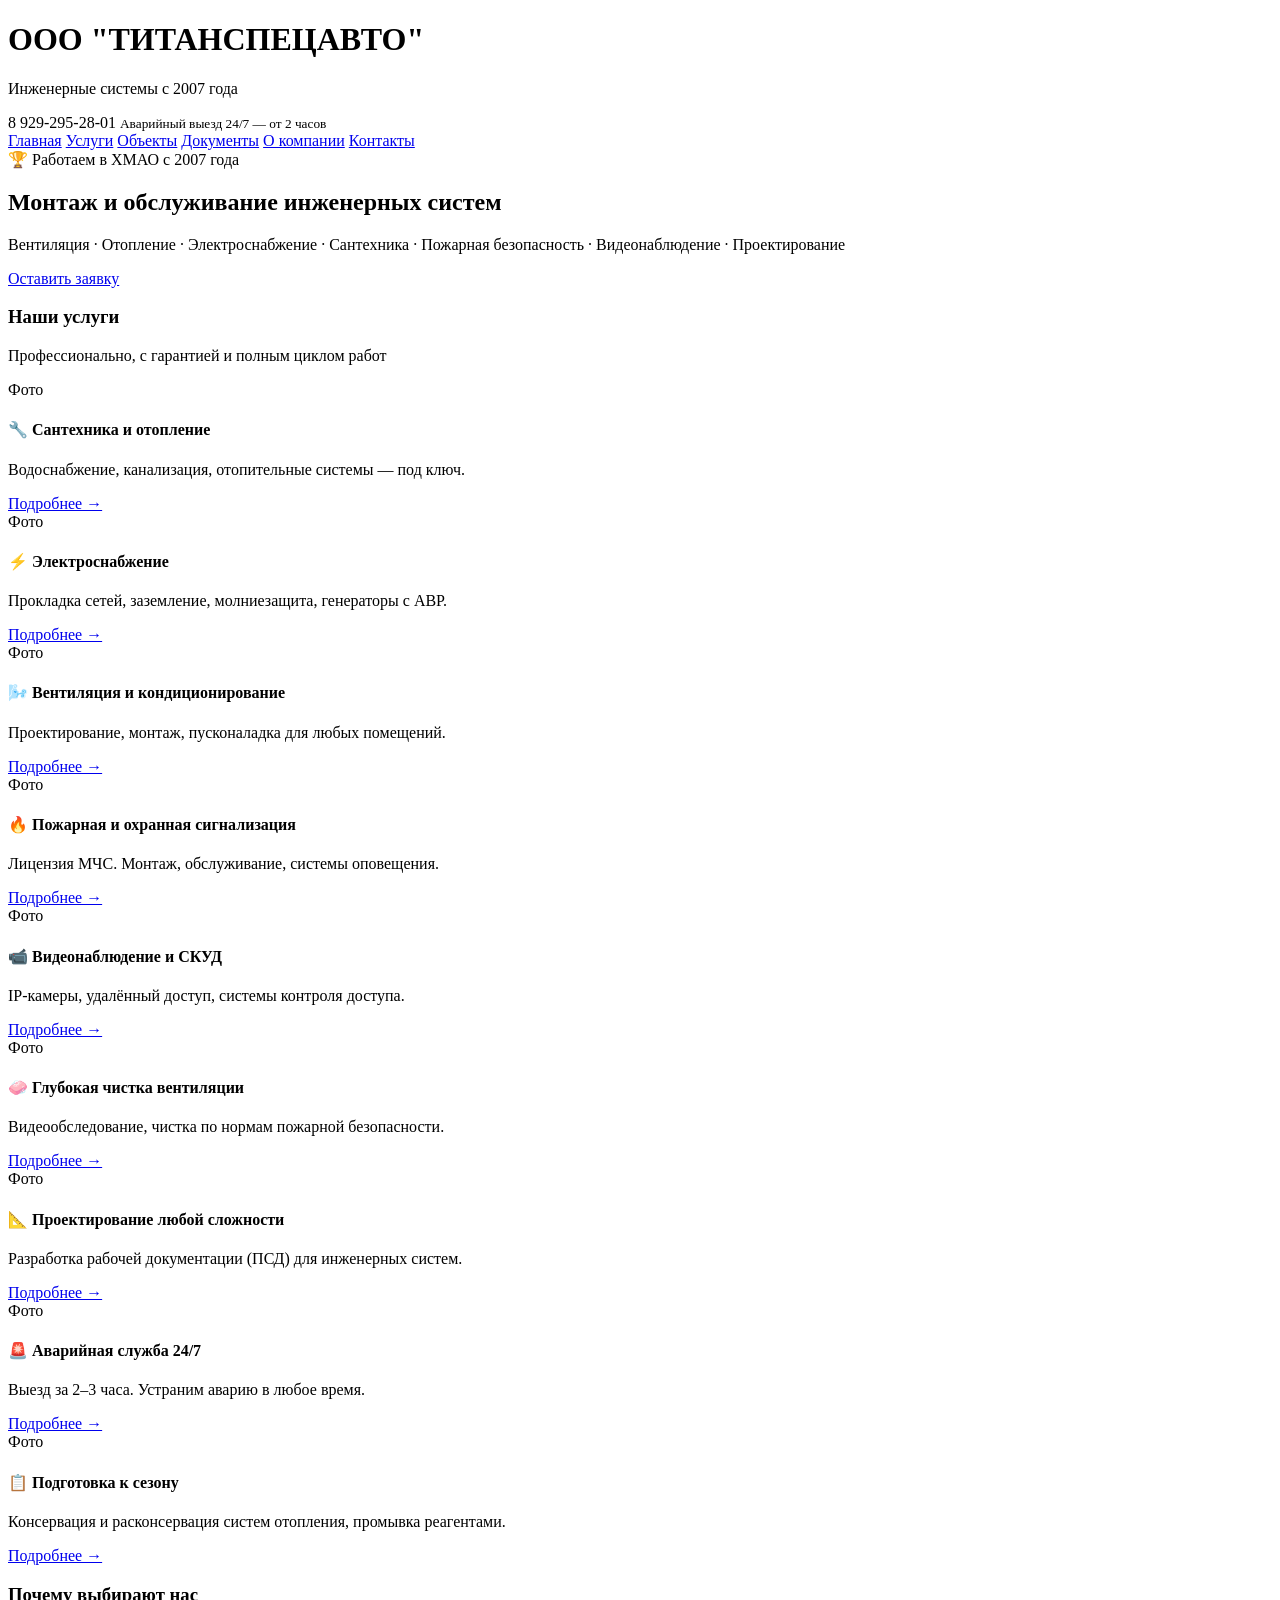
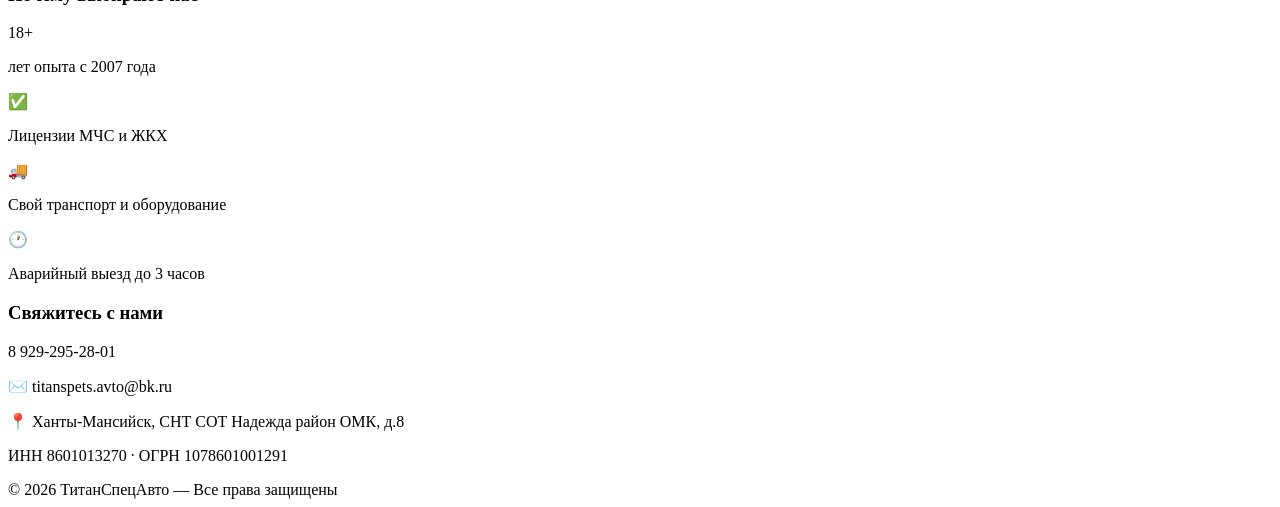
==== index.html @ 99a7e8d3 "Rename titanspecavto/index.html to index.html" ====
<!DOCTYPE html>
<html lang="ru">
<head>
    <meta charset="UTF-8">
    <meta name="viewport" content="width=device-width, initial-scale=1.0">
    <title>ТитанСпецАвто — Инженерные системы</title>
    <link rel="stylesheet" href="css/style.css">
</head>
<body>

    <!-- ШАПКА -->
    <header>
        <div class="container header-inner">
            <div class="logo">
                <h1>ООО "ТИТАНСПЕЦАВТО"</h1>
                <p>Инженерные системы с 2007 года</p>
            </div>
            <div class="header-phone">
                8 929-295-28-01
                <small>Аварийный выезд 24/7 — от 2 часов</small>
            </div>
        </div>
    </header>

    <!-- МЕНЮ -->
    <nav>
        <div class="container">
            <a href="index.html">Главная</a>
            <a href="services.html">Услуги</a>
            <a href="objects.html">Объекты</a>
            <a href="documents.html">Документы</a>
            <a href="about.html">О компании</a>
            <a href="contacts.html">Контакты</a>
        </div>
    </nav>

    <!-- ГЕРОЙ -->
    <section class="hero">
        <div class="container">
            <div class="badge">🏆 Работаем в ХМАО с 2007 года</div>
            <h2>Монтаж и обслуживание <span>инженерных систем</span></h2>
            <p>Вентиляция · Отопление · Электроснабжение · Сантехника · Пожарная безопасность · Видеонаблюдение · Проектирование</p>
            <a href="#" class="btn">Оставить заявку</a>
        </div>
    </section>

    <!-- УСЛУГИ -->
    <section class="services">
        <div class="container">
            <div class="services-header">
                <h3>Наши услуги</h3>
                <p class="subtitle">Профессионально, с гарантией и полным циклом работ</p>
            </div>
            <div class="service-grid">

                <div class="service-card">
                    <div class="service-img-placeholder">Фото</div>
                    <div class="service-body">
                        <h4>🔧 Сантехника и отопление</h4>
                        <p>Водоснабжение, канализация, отопительные системы — под ключ.</p>
                        <a href="#" class="service-link">Подробнее →</a>
                    </div>
                </div>

                <div class="service-card">
                    <div class="service-img-placeholder">Фото</div>
                    <div class="service-body">
                        <h4>⚡ Электроснабжение</h4>
                        <p>Прокладка сетей, заземление, молниезащита, генераторы с АВР.</p>
                        <a href="#" class="service-link">Подробнее →</a>
                    </div>
                </div>

                <div class="service-card">
                    <div class="service-img-placeholder">Фото</div>
                    <div class="service-body">
                        <h4>🌬️ Вентиляция и кондиционирование</h4>
                        <p>Проектирование, монтаж, пусконаладка для любых помещений.</p>
                        <a href="#" class="service-link">Подробнее →</a>
                    </div>
                </div>

                <div class="service-card">
                    <div class="service-img-placeholder">Фото</div>
                    <div class="service-body">
                        <h4>🔥 Пожарная и охранная сигнализация</h4>
                        <p>Лицензия МЧС. Монтаж, обслуживание, системы оповещения.</p>
                        <a href="#" class="service-link">Подробнее →</a>
                    </div>
                </div>

                <div class="service-card">
                    <div class="service-img-placeholder">Фото</div>
                    <div class="service-body">
                        <h4>📹 Видеонаблюдение и СКУД</h4>
                        <p>IP-камеры, удалённый доступ, системы контроля доступа.</p>
                        <a href="#" class="service-link">Подробнее →</a>
                    </div>
                </div>

                <div class="service-card">
                    <div class="service-img-placeholder">Фото</div>
                    <div class="service-body">
                        <h4>🧼 Глубокая чистка вентиляции</h4>
                        <p>Видеообследование, чистка по нормам пожарной безопасности.</p>
                        <a href="#" class="service-link">Подробнее →</a>
                    </div>
                </div>

                <div class="service-card">
                    <div class="service-img-placeholder">Фото</div>
                    <div class="service-body">
                        <h4>📐 Проектирование любой сложности</h4>
                        <p>Разработка рабочей документации (ПСД) для инженерных систем.</p>
                        <a href="#" class="service-link">Подробнее →</a>
                    </div>
                </div>

                <div class="service-card">
                    <div class="service-img-placeholder">Фото</div>
                    <div class="service-body">
                        <h4>🚨 Аварийная служба 24/7</h4>
                        <p>Выезд за 2–3 часа. Устраним аварию в любое время.</p>
                        <a href="#" class="service-link">Подробнее →</a>
                    </div>
                </div>

                <div class="service-card">
                    <div class="service-img-placeholder">Фото</div>
                    <div class="service-body">
                        <h4>📋 Подготовка к сезону</h4>
                        <p>Консервация и расконсервация систем отопления, промывка реагентами.</p>
                        <a href="#" class="service-link">Подробнее →</a>
                    </div>
                </div>

            </div>
        </div>
    </section>

    <!-- ПРЕИМУЩЕСТВА -->
    <section class="advantages">
        <div class="container">
            <h3>Почему выбирают нас</h3>
            <div class="adv-grid">
                <div class="adv-item">
                    <div class="num">18+</div>
                    <p>лет опыта с 2007 года</p>
                </div>
                <div class="adv-item">
                    <div class="num">✅</div>
                    <p>Лицензии МЧС и ЖКХ</p>
                </div>
                <div class="adv-item">
                    <div class="num">🚚</div>
                    <p>Свой транспорт и оборудование</p>
                </div>
                <div class="adv-item">
                    <div class="num">🕐</div>
                    <p>Аварийный выезд до 3 часов</p>
                </div>
            </div>
        </div>
    </section>

    <!-- КОНТАКТЫ -->
    <section class="contacts">
        <div class="container">
            <h3>Свяжитесь с нами</h3>
            <div class="phone">8 929-295-28-01</div>
            <p>✉️ titanspets.avto@bk.ru</p>
            <p>📍 Ханты-Мансийск, СНТ СОТ Надежда район ОМК, д.8</p>
            <p class="req">ИНН 8601013270 · ОГРН 1078601001291</p>
        </div>
    </section>

    <!-- ПОДВАЛ -->
    <footer>
        <div class="container">
            © 2026 <span>ТитанСпецАвто</span> — Все права защищены
        </div>
    </footer>

</body>
</html>
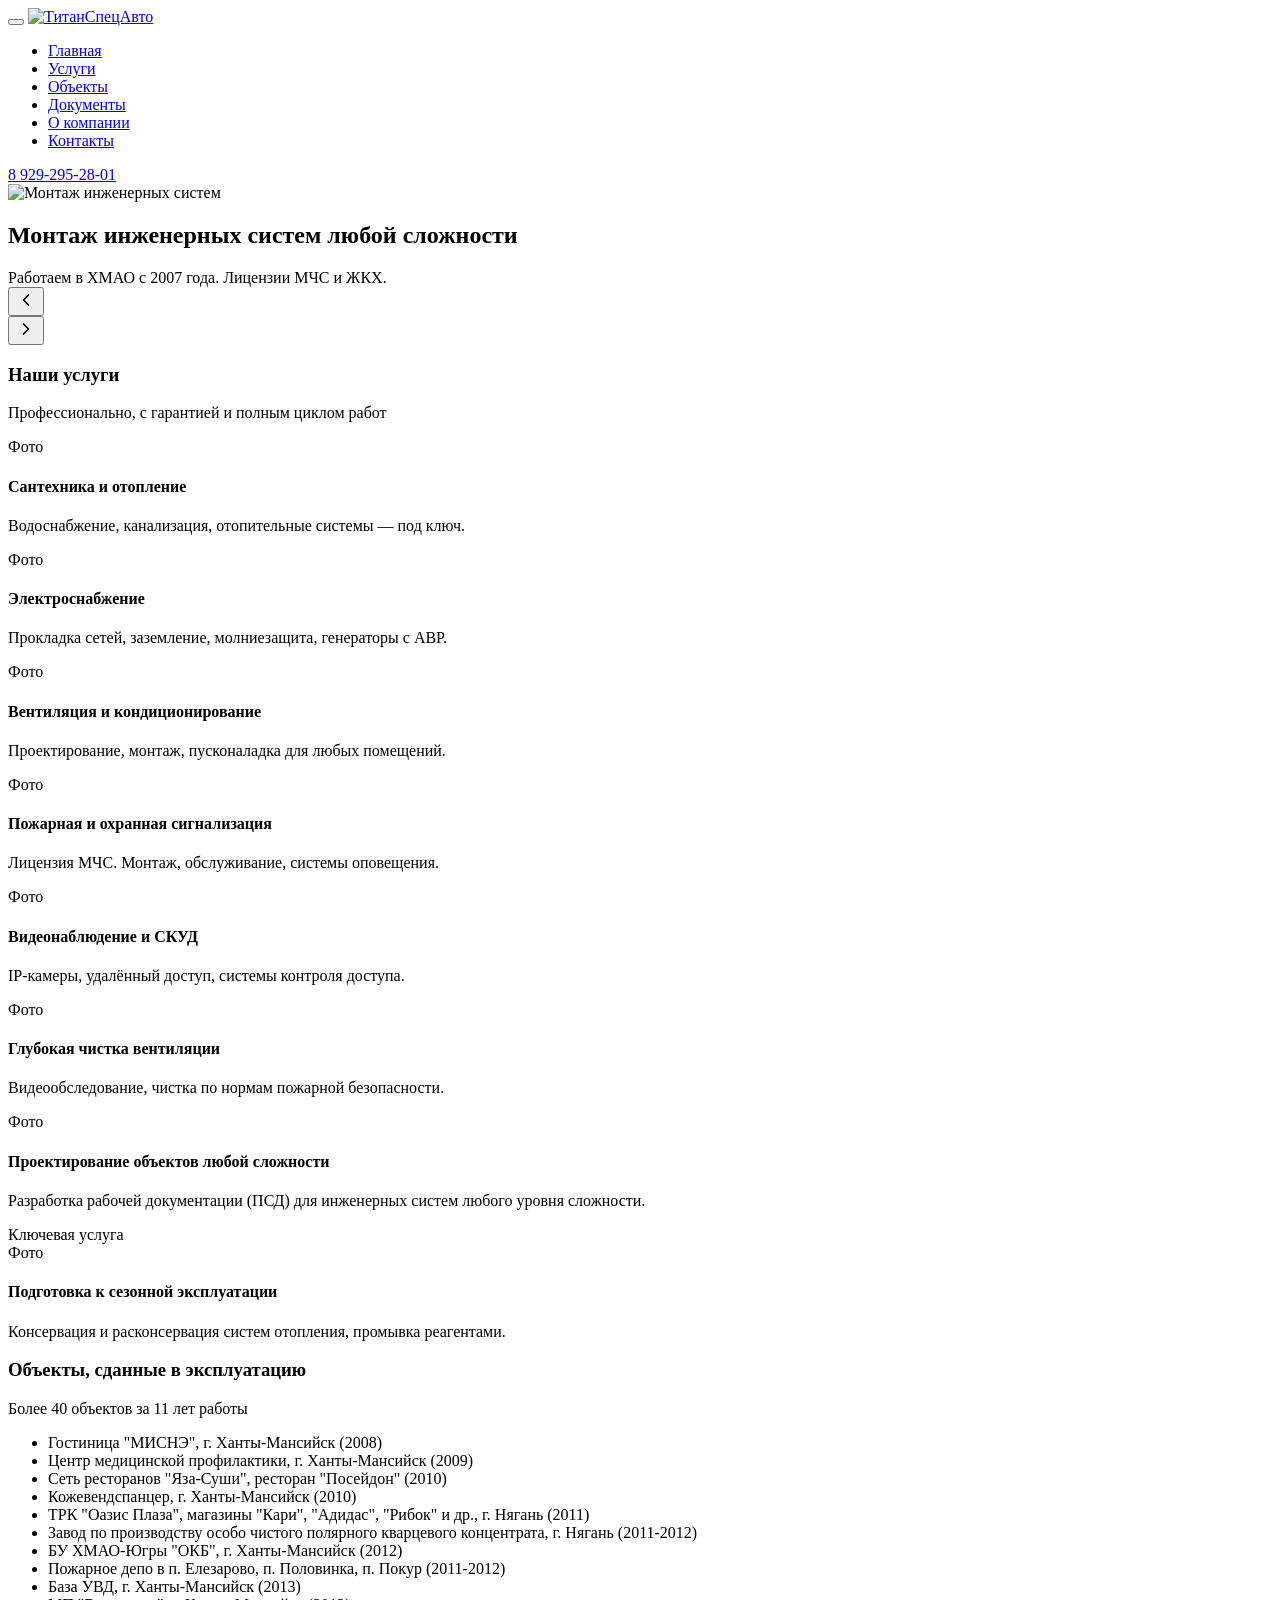
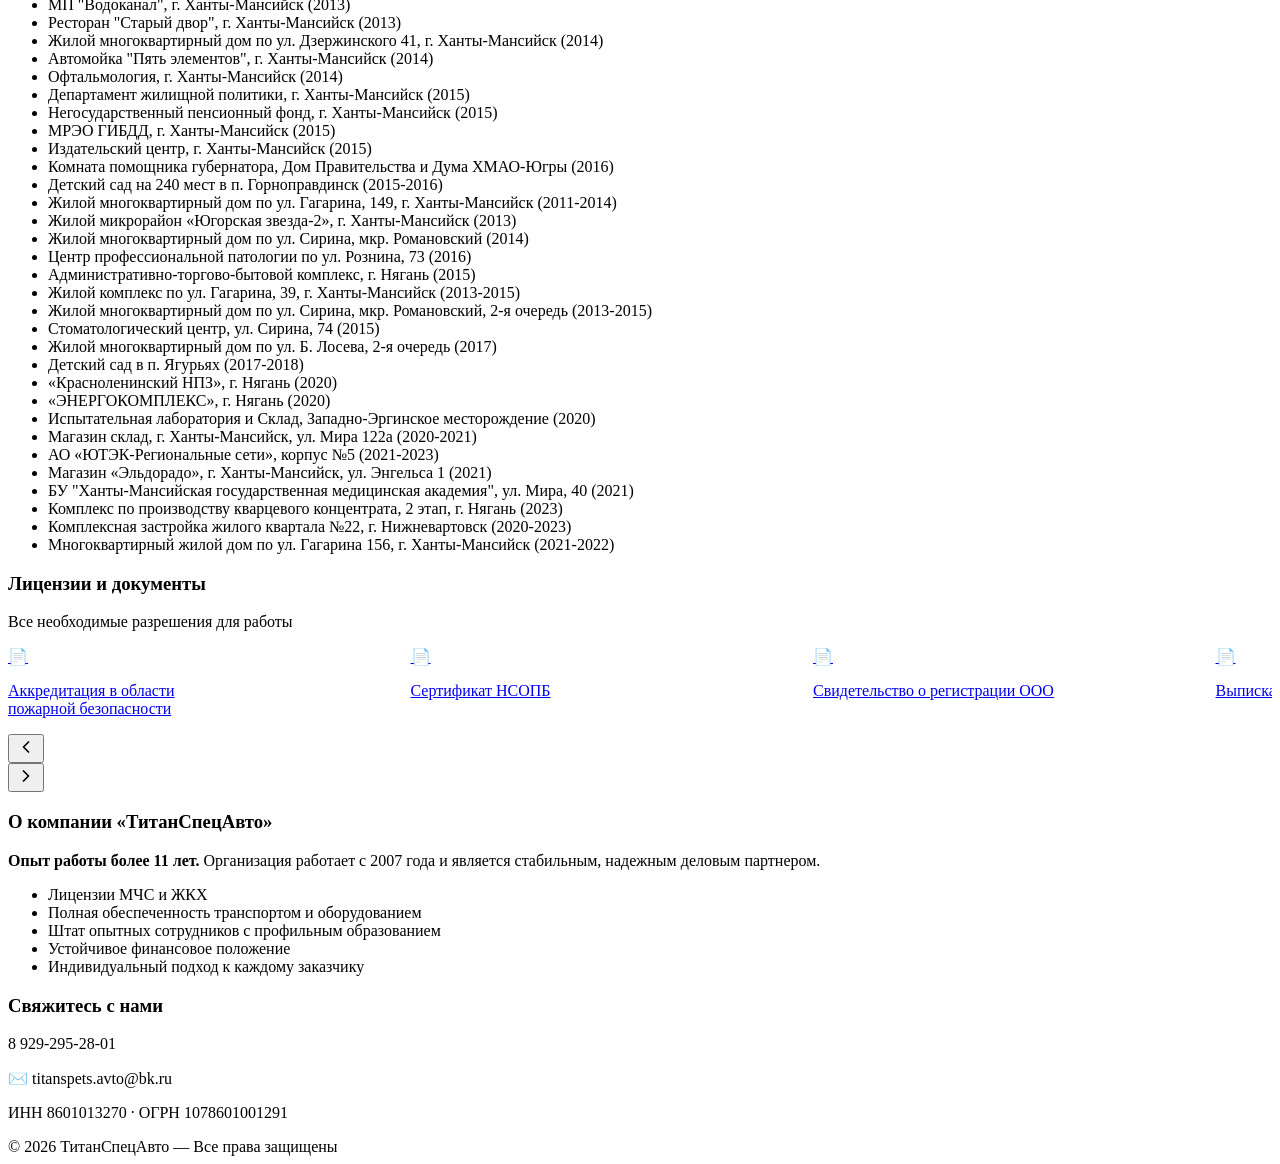
==== commit 3951e1bd: "1" ====
--- a/index.html
+++ b/index.html
@@ -5,181 +5,504 @@
     <meta name="viewport" content="width=device-width, initial-scale=1.0">
     <title>ТитанСпецАвто — Инженерные системы</title>
     <link rel="stylesheet" href="css/style.css">
+    <link href="https://fonts.googleapis.com/css2?family=Inter:wght@300;400;500;600;700;800&display=swap" rel="stylesheet">
+    
+    <!-- ===== SWIPER CSS ===== -->
+    <link rel="stylesheet" href="https://cdn.jsdelivr.net/npm/swiper@11/swiper-bundle.min.css" />
 </head>
 <body>
 
-    <!-- ШАПКА -->
-    <header>
-        <div class="container header-inner">
-            <div class="logo">
-                <h1>ООО "ТИТАНСПЕЦАВТО"</h1>
-                <p>Инженерные системы с 2007 года</p>
-            </div>
-            <div class="header-phone">
-                8 929-295-28-01
-                <small>Аварийный выезд 24/7 — от 2 часов</small>
-            </div>
-        </div>
-    </header>
-
-    <!-- МЕНЮ -->
-    <nav>
-        <div class="container">
-            <a href="index.html">Главная</a>
-            <a href="services.html">Услуги</a>
-            <a href="objects.html">Объекты</a>
-            <a href="documents.html">Документы</a>
-            <a href="about.html">О компании</a>
-            <a href="contacts.html">Контакты</a>
-        </div>
-    </nav>
-
-    <!-- ГЕРОЙ -->
-    <section class="hero">
-        <div class="container">
-            <div class="badge">🏆 Работаем в ХМАО с 2007 года</div>
-            <h2>Монтаж и обслуживание <span>инженерных систем</span></h2>
-            <p>Вентиляция · Отопление · Электроснабжение · Сантехника · Пожарная безопасность · Видеонаблюдение · Проектирование</p>
-            <a href="#" class="btn">Оставить заявку</a>
-        </div>
-    </section>
+<header class="header">
+    <div class="header-container">
+        <div class="header-c">
+            <div class="header-l">
+                <button class="header__menu-toggler js--menu-toggler">
+                    <span></span><span></span><span></span>
+                </button>
+                <a href="#hero" class="header__logo">
+                    <img src="images/logo.svg" alt="ТитанСпецАвто" class="header__logo-img">
+                </a>
+            </div>
+
+            <div class="header-m" id="header-menu">
+                <nav class="header__nav">
+                    <ul class="header__nav-list">
+                        <li class="header__nav-item">
+                            <a href="#hero" class="header__nav-btn">Главная</a>
+                        </li>
+                        <li class="header__nav-item">
+                            <a href="#services" class="header__nav-btn">Услуги</a>
+                        </li>
+                        <li class="header__nav-item">
+                            <a href="#objects" class="header__nav-btn">Объекты</a>
+                        </li>
+                        <li class="header__nav-item">
+                            <a href="#docs" class="header__nav-btn">Документы</a>
+                        </li>
+                        <li class="header__nav-item">
+                            <a href="#about" class="header__nav-btn">О компании</a>
+                        </li>
+                        <li class="header__nav-item">
+                            <a href="#contacts" class="header__nav-btn">Контакты</a>
+                        </li>
+                    </ul>
+                </nav>
+            </div>
+
+            <div class="header-r">
+                <a href="tel:89292952801" class="header__phone">8 929-295-28-01</a>
+            </div>
+        </div>
+    </div>
+</header>
+
+<main>
+
+<!-- HERO СЛАЙДЕР С ЗАГЛУШКОЙ -->
+<section class="s-hero">
+    <div class="s-hero-slider-c swiper-c">
+        <div class="s-hero-slider swiper">
+            <div class="swiper-wrapper">
+
+                <!-- СЛАЙД 1 -->
+                <div class="s-hero-slider__item swiper-slide">
+                    <img class="s-hero-slider__item-bg" src="images/placeholder.jpg" alt="Монтаж инженерных систем">
+                    <div class="container">
+                        <div class="s-hero-slider__item-content">
+                            <div class="s-hero-slider__item-content-in">
+                                <div class="s-hero-slider__item-title">
+                                    <h1>Монтаж инженерных систем любой сложности</h1>
+                                </div>
+                                <div class="s-hero-slider__item-desc">
+                                    Работаем в ХМАО с 2007 года. Лицензии МЧС и ЖКХ.
+                                </div>
+                            </div>
+                        </div>
+                    </div>
+                </div>
+
+                <!-- СЛАЙД 2 -->
+                <div class="s-hero-slider__item swiper-slide">
+                    <img class="s-hero-slider__item-bg" src="images/placeholder.jpg" alt="Проектирование и монтаж">
+                    <div class="container">
+                        <div class="s-hero-slider__item-content">
+                            <div class="s-hero-slider__item-content-in">
+                                <div class="s-hero-slider__item-title">
+                                    <h1>Проектирование объектов любой сложности</h1>
+                                </div>
+                                <div class="s-hero-slider__item-desc">
+                                    Разработаем ПСД для инженерных систем любого уровня сложности.
+                                </div>
+                            </div>
+                        </div>
+                    </div>
+                </div>
+
+                <!-- СЛАЙД 3 -->
+                <div class="s-hero-slider__item swiper-slide">
+                    <img class="s-hero-slider__item-bg" src="images/placeholder.jpg" alt="Аварийный выезд 24/7">
+                    <div class="container">
+                        <div class="s-hero-slider__item-content">
+                            <div class="s-hero-slider__item-content-in">
+                                <div class="s-hero-slider__item-title">
+                                    <h1>Аварийный выезд от 2 часов</h1>
+                                </div>
+                                <div class="s-hero-slider__item-desc">
+                                    Устраним аварию в любое время суток.
+                                </div>
+                            </div>
+                        </div>
+                    </div>
+                </div>
+
+            </div>
+        </div>
+
+        <!-- КНОПКИ И ПАГИНАЦИЯ -->
+        <div class="s-hero-slider__controls-c swiper-controls-c">
+            <div class="container">
+                <div class="swiper-controls">
+                    <button class="swiper-custom-button swiper-custom-button-prev">
+                        <svg width="20" height="20" viewBox="0 0 24 24" fill="none" stroke="currentColor" stroke-width="2" stroke-linecap="round" stroke-linejoin="round">
+                            <polyline points="15 18 9 12 15 6"></polyline>
+                        </svg>
+                    </button>
+                    <div class="swiper-custom-pagination"></div>
+                    <button class="swiper-custom-button swiper-custom-button-next">
+                        <svg width="20" height="20" viewBox="0 0 24 24" fill="none" stroke="currentColor" stroke-width="2" stroke-linecap="round" stroke-linejoin="round">
+                            <polyline points="9 18 15 12 9 6"></polyline>
+                        </svg>
+                    </button>
+                </div>
+            </div>
+        </div>
+    </div>
+</section>
 
     <!-- УСЛУГИ -->
-    <section class="services">
+    <section class="services" id="services">
         <div class="container">
             <div class="services-header">
                 <h3>Наши услуги</h3>
                 <p class="subtitle">Профессионально, с гарантией и полным циклом работ</p>
             </div>
             <div class="service-grid">
-
-                <div class="service-card">
-                    <div class="service-img-placeholder">Фото</div>
-                    <div class="service-body">
-                        <h4>🔧 Сантехника и отопление</h4>
+                <div class="service-card">
+                    <div class="service-img-placeholder">Фото</div>
+                    <div class="service-body">
+                        <h4>Сантехника и отопление</h4>
                         <p>Водоснабжение, канализация, отопительные системы — под ключ.</p>
-                        <a href="#" class="service-link">Подробнее →</a>
-                    </div>
-                </div>
-
-                <div class="service-card">
-                    <div class="service-img-placeholder">Фото</div>
-                    <div class="service-body">
-                        <h4>⚡ Электроснабжение</h4>
+                    </div>
+                </div>
+                <div class="service-card">
+                    <div class="service-img-placeholder">Фото</div>
+                    <div class="service-body">
+                        <h4>Электроснабжение</h4>
                         <p>Прокладка сетей, заземление, молниезащита, генераторы с АВР.</p>
-                        <a href="#" class="service-link">Подробнее →</a>
-                    </div>
-                </div>
-
-                <div class="service-card">
-                    <div class="service-img-placeholder">Фото</div>
-                    <div class="service-body">
-                        <h4>🌬️ Вентиляция и кондиционирование</h4>
+                    </div>
+                </div>
+                <div class="service-card">
+                    <div class="service-img-placeholder">Фото</div>
+                    <div class="service-body">
+                        <h4>Вентиляция и кондиционирование</h4>
                         <p>Проектирование, монтаж, пусконаладка для любых помещений.</p>
-                        <a href="#" class="service-link">Подробнее →</a>
-                    </div>
-                </div>
-
-                <div class="service-card">
-                    <div class="service-img-placeholder">Фото</div>
-                    <div class="service-body">
-                        <h4>🔥 Пожарная и охранная сигнализация</h4>
+                    </div>
+                </div>
+                <div class="service-card">
+                    <div class="service-img-placeholder">Фото</div>
+                    <div class="service-body">
+                        <h4>Пожарная и охранная сигнализация</h4>
                         <p>Лицензия МЧС. Монтаж, обслуживание, системы оповещения.</p>
-                        <a href="#" class="service-link">Подробнее →</a>
-                    </div>
-                </div>
-
-                <div class="service-card">
-                    <div class="service-img-placeholder">Фото</div>
-                    <div class="service-body">
-                        <h4>📹 Видеонаблюдение и СКУД</h4>
+                    </div>
+                </div>
+                <div class="service-card">
+                    <div class="service-img-placeholder">Фото</div>
+                    <div class="service-body">
+                        <h4>Видеонаблюдение и СКУД</h4>
                         <p>IP-камеры, удалённый доступ, системы контроля доступа.</p>
-                        <a href="#" class="service-link">Подробнее →</a>
-                    </div>
-                </div>
-
-                <div class="service-card">
-                    <div class="service-img-placeholder">Фото</div>
-                    <div class="service-body">
-                        <h4>🧼 Глубокая чистка вентиляции</h4>
+                    </div>
+                </div>
+                <div class="service-card">
+                    <div class="service-img-placeholder">Фото</div>
+                    <div class="service-body">
+                        <h4>Глубокая чистка вентиляции</h4>
                         <p>Видеообследование, чистка по нормам пожарной безопасности.</p>
-                        <a href="#" class="service-link">Подробнее →</a>
-                    </div>
-                </div>
-
-                <div class="service-card">
-                    <div class="service-img-placeholder">Фото</div>
-                    <div class="service-body">
-                        <h4>📐 Проектирование любой сложности</h4>
-                        <p>Разработка рабочей документации (ПСД) для инженерных систем.</p>
-                        <a href="#" class="service-link">Подробнее →</a>
-                    </div>
-                </div>
-
-                <div class="service-card">
-                    <div class="service-img-placeholder">Фото</div>
-                    <div class="service-body">
-                        <h4>🚨 Аварийная служба 24/7</h4>
-                        <p>Выезд за 2–3 часа. Устраним аварию в любое время.</p>
-                        <a href="#" class="service-link">Подробнее →</a>
-                    </div>
-                </div>
-
-                <div class="service-card">
-                    <div class="service-img-placeholder">Фото</div>
-                    <div class="service-body">
-                        <h4>📋 Подготовка к сезону</h4>
+                    </div>
+                </div>
+                <div class="service-card service-card-highlight">
+                    <div class="service-img-placeholder">Фото</div>
+                    <div class="service-body">
+                        <h4>Проектирование объектов любой сложности</h4>
+                        <p>Разработка рабочей документации (ПСД) для инженерных систем любого уровня сложности.</p>
+                        <span class="service-tag">Ключевая услуга</span>
+                    </div>
+                </div>
+                <div class="service-card">
+                    <div class="service-img-placeholder">Фото</div>
+                    <div class="service-body">
+                        <h4>Подготовка к сезонной эксплуатации</h4>
                         <p>Консервация и расконсервация систем отопления, промывка реагентами.</p>
-                        <a href="#" class="service-link">Подробнее →</a>
-                    </div>
-                </div>
-
+                    </div>
+                </div>
             </div>
         </div>
     </section>
 
-    <!-- ПРЕИМУЩЕСТВА -->
-    <section class="advantages">
+    <!-- ОБЪЕКТЫ -->
+    <section class="objects" id="objects">
         <div class="container">
-            <h3>Почему выбирают нас</h3>
-            <div class="adv-grid">
-                <div class="adv-item">
-                    <div class="num">18+</div>
-                    <p>лет опыта с 2007 года</p>
-                </div>
-                <div class="adv-item">
-                    <div class="num">✅</div>
-                    <p>Лицензии МЧС и ЖКХ</p>
-                </div>
-                <div class="adv-item">
-                    <div class="num">🚚</div>
-                    <p>Свой транспорт и оборудование</p>
-                </div>
-                <div class="adv-item">
-                    <div class="num">🕐</div>
-                    <p>Аварийный выезд до 3 часов</p>
-                </div>
+            <h3>Объекты, сданные в эксплуатацию</h3>
+            <p class="subtitle">Более 40 объектов за 11 лет работы</p>
+            <div class="objects-list">
+                <ul>
+                    <li>Гостиница "МИСНЭ", г. Ханты-Мансийск (2008)</li>
+                    <li>Центр медицинской профилактики, г. Ханты-Мансийск (2009)</li>
+                    <li>Сеть ресторанов "Яза-Суши", ресторан "Посейдон" (2010)</li>
+                    <li>Кожевендспанцер, г. Ханты-Мансийск (2010)</li>
+                    <li>ТРК "Оазис Плаза", магазины "Кари", "Адидас", "Рибок" и др., г. Нягань (2011)</li>
+                    <li>Завод по производству особо чистого полярного кварцевого концентрата, г. Нягань (2011-2012)</li>
+                    <li>БУ ХМАО-Югры "ОКБ", г. Ханты-Мансийск (2012)</li>
+                    <li>Пожарное депо в п. Елезарово, п. Половинка, п. Покур (2011-2012)</li>
+                    <li>База УВД, г. Ханты-Мансийск (2013)</li>
+                    <li>МП "Водоканал", г. Ханты-Мансийск (2013)</li>
+                    <li>Ресторан "Старый двор", г. Ханты-Мансийск (2013)</li>
+                    <li>Жилой многоквартирный дом по ул. Дзержинского 41, г. Ханты-Мансийск (2014)</li>
+                    <li>Автомойка "Пять элементов", г. Ханты-Мансийск (2014)</li>
+                    <li>Офтальмология, г. Ханты-Мансийск (2014)</li>
+                    <li>Департамент жилищной политики, г. Ханты-Мансийск (2015)</li>
+                    <li>Негосударственный пенсионный фонд, г. Ханты-Мансийск (2015)</li>
+                    <li>МРЭО ГИБДД, г. Ханты-Мансийск (2015)</li>
+                    <li>Издательский центр, г. Ханты-Мансийск (2015)</li>
+                    <li>Комната помощника губернатора, Дом Правительства и Дума ХМАО-Югры (2016)</li>
+                    <li>Детский сад на 240 мест в п. Горноправдинск (2015-2016)</li>
+                    <li>Жилой многоквартирный дом по ул. Гагарина, 149, г. Ханты-Мансийск (2011-2014)</li>
+                    <li>Жилой микрорайон «Югорская звезда-2», г. Ханты-Мансийск (2013)</li>
+                    <li>Жилой многоквартирный дом по ул. Сирина, мкр. Романовский (2014)</li>
+                    <li>Центр профессиональной патологии по ул. Рознина, 73 (2016)</li>
+                    <li>Административно-торгово-бытовой комплекс, г. Нягань (2015)</li>
+                    <li>Жилой комплекс по ул. Гагарина, 39, г. Ханты-Мансийск (2013-2015)</li>
+                    <li>Жилой многоквартирный дом по ул. Сирина, мкр. Романовский, 2-я очередь (2013-2015)</li>
+                    <li>Стоматологический центр, ул. Сирина, 74 (2015)</li>
+                    <li>Жилой многоквартирный дом по ул. Б. Лосева, 2-я очередь (2017)</li>
+                    <li>Детский сад в п. Ягурьях (2017-2018)</li>
+                    <li>«Красноленинский НПЗ», г. Нягань (2020)</li>
+                    <li>«ЭНЕРГОКОМПЛЕКС», г. Нягань (2020)</li>
+                    <li>Испытательная лаборатория и Склад, Западно-Эргинское месторождение (2020)</li>
+                    <li>Магазин склад, г. Ханты-Мансийск, ул. Мира 122а (2020-2021)</li>
+                    <li>АО «ЮТЭК-Региональные сети», корпус №5 (2021-2023)</li>
+                    <li>Магазин «Эльдорадо», г. Ханты-Мансийск, ул. Энгельса 1 (2021)</li>
+                    <li>БУ "Ханты-Мансийская государственная медицинская академия", ул. Мира, 40 (2021)</li>
+                    <li>Комплекс по производству кварцевого концентрата, 2 этап, г. Нягань (2023)</li>
+                    <li>Комплексная застройка жилого квартала №22, г. Нижневартовск (2020-2023)</li>
+                    <li>Многоквартирный жилой дом по ул. Гагарина 156, г. Ханты-Мансийск (2021-2022)</li>
+                </ul>
             </div>
         </div>
     </section>
 
+<!-- ЛИЦЕНЗИИ И ДОКУМЕНТЫ (СЛАЙДЕР) -->
+<section class="s-certificates" id="docs">
+    <div class="container">
+        <div class="s-certificates-in">
+            <div class="s-certificates__head">
+                <h3 class="s-certificates__title">Лицензии и документы</h3>
+                <p class="s-certificates__subtitle">Все необходимые разрешения для работы</p>
+            </div>
+
+            <div class="s-certificates-slider-c swiper-c">
+                <div class="s-certificates-slider swiper">
+                    <div class="swiper-wrapper">
+
+                        <!-- СЛАЙД 1 -->
+                        <div class="s-certificates-slider__item swiper-slide">
+                            <a href="docs/accreditation-fire-safety.pdf" target="_blank" class="s-certificates-slider__item-img-c">
+                                <div class="doc-placeholder">
+                                    <span>📄</span>
+                                    <p>Аккредитация в области<br>пожарной безопасности</p>
+                                </div>
+                            </a>
+                        </div>
+
+                        <!-- СЛАЙД 2 -->
+                        <div class="s-certificates-slider__item swiper-slide">
+                            <a href="docs/certificate-nsopb.pdf" target="_blank" class="s-certificates-slider__item-img-c">
+                                <div class="doc-placeholder">
+                                    <span>📄</span>
+                                    <p>Сертификат НСОПБ</p>
+                                </div>
+                            </a>
+                        </div>
+
+                        <!-- СЛАЙД 3 -->
+                        <div class="s-certificates-slider__item swiper-slide">
+                            <a href="docs/certificate-registration.pdf" target="_blank" class="s-certificates-slider__item-img-c">
+                                <div class="doc-placeholder">
+                                    <span>📄</span>
+                                    <p>Свидетельство о регистрации ООО</p>
+                                </div>
+                            </a>
+                        </div>
+
+                        <!-- СЛАЙД 4 -->
+                        <div class="s-certificates-slider__item swiper-slide">
+                            <a href="docs/extract-egrip.pdf" target="_blank" class="s-certificates-slider__item-img-c">
+                                <div class="doc-placeholder">
+                                    <span>📄</span>
+                                    <p>Выписка из ЕГРИП</p>
+                                </div>
+                            </a>
+                        </div>
+
+                        <!-- СЛАЙД 5 -->
+                        <div class="s-certificates-slider__item swiper-slide">
+                            <a href="docs/extract-sro.pdf" target="_blank" class="s-certificates-slider__item-img-c">
+                                <div class="doc-placeholder">
+                                    <span>📄</span>
+                                    <p>Выписка из реестра СРО</p>
+                                </div>
+                            </a>
+                        </div>
+
+                        <!-- СЛАЙД 6 -->
+                        <div class="s-certificates-slider__item swiper-slide">
+                            <a href="docs/license-disinfection.pdf" target="_blank" class="s-certificates-slider__item-img-c">
+                                <div class="doc-placeholder">
+                                    <span>📄</span>
+                                    <p>Лицензия на дезинфекцию</p>
+                                </div>
+                            </a>
+                        </div>
+
+                        <!-- СЛАЙД 7 -->
+                        <div class="s-certificates-slider__item swiper-slide">
+                            <a href="docs/license-fire-safety.pdf" target="_blank" class="s-certificates-slider__item-img-c">
+                                <div class="doc-placeholder">
+                                    <span>📄</span>
+                                    <p>Лицензия на монтаж систем<br>пожарной безопасности</p>
+                                </div>
+                            </a>
+                        </div>
+
+                        <!-- СЛАЙД 8 -->
+                        <div class="s-certificates-slider__item swiper-slide">
+                            <a href="docs/license-mchs-2015.pdf" target="_blank" class="s-certificates-slider__item-img-c">
+                                <div class="doc-placeholder">
+                                    <span>📄</span>
+                                    <p>Лицензия МЧС России<br>с 2015 года</p>
+                                </div>
+                            </a>
+                        </div>
+
+                        <!-- СЛАЙД 9 -->
+                        <div class="s-certificates-slider__item swiper-slide">
+                            <a href="docs/license-mchs-2026.pdf" target="_blank" class="s-certificates-slider__item-img-c">
+                                <div class="doc-placeholder">
+                                    <span>📄</span>
+                                    <p>Лицензия МЧС России<br>обновление 2026</p>
+                                </div>
+                            </a>
+                        </div>
+
+                        <!-- СЛАЙД 10 -->
+                        <div class="s-certificates-slider__item swiper-slide">
+                            <a href="docs/license-zkh.pdf" target="_blank" class="s-certificates-slider__item-img-c">
+                                <div class="doc-placeholder">
+                                    <span>📄</span>
+                                    <p>Лицензия ЖКХ</p>
+                                </div>
+                            </a>
+                        </div>
+
+                        <!-- СЛАЙД 11 -->
+                        <div class="s-certificates-slider__item swiper-slide">
+                            <a href="docs/portfolio.pdf" target="_blank" class="s-certificates-slider__item-img-c">
+                                <div class="doc-placeholder">
+                                    <span>📄</span>
+                                    <p>Портфолио объектов<br>с 2007 года</p>
+                                </div>
+                            </a>
+                        </div>
+
+                        <!-- СЛАЙД 12 -->
+                        <div class="s-certificates-slider__item swiper-slide">
+                            <a href="docs/certificate-cleaning.png" target="_blank" class="s-certificates-slider__item-img-c">
+                                <div class="doc-placeholder">
+                                    <span>📄</span>
+                                    <p>Сертификат на чистку<br>вентиляции</p>
+                                </div>
+                            </a>
+                        </div>
+
+                    </div>
+                </div>
+
+                <!-- КНОПКИ И ПАГИНАЦИЯ (теперь без _style-2, как в hero) -->
+                <div class="s-certificates-slider__controls swiper-controls">
+                    <button class="swiper-custom-button swiper-custom-button-prev">
+                        <svg width="20" height="20" viewBox="0 0 24 24" fill="none" stroke="currentColor" stroke-width="2" stroke-linecap="round" stroke-linejoin="round">
+                            <polyline points="15 18 9 12 15 6"></polyline>
+                        </svg>
+                    </button>
+                    <div class="swiper-custom-pagination"></div>
+                    <button class="swiper-custom-button swiper-custom-button-next">
+                        <svg width="20" height="20" viewBox="0 0 24 24" fill="none" stroke="currentColor" stroke-width="2" stroke-linecap="round" stroke-linejoin="round">
+                            <polyline points="9 18 15 12 9 6"></polyline>
+                        </svg>
+                    </button>
+                </div>
+            </div>
+        </div>
+    </div>
+</section>
+                
+    <!-- О КОМПАНИИ -->
+    <section class="about" id="about">
+        <div class="container">
+            <h3>О компании «ТитанСпецАвто»</h3>
+            <p><strong>Опыт работы более 11 лет.</strong> Организация работает с 2007 года и является стабильным, надежным деловым партнером.</p>
+            <ul>
+                <li>Лицензии МЧС и ЖКХ</li>
+                <li>Полная обеспеченность транспортом и оборудованием</li>
+                <li>Штат опытных сотрудников с профильным образованием</li>
+                <li>Устойчивое финансовое положение</li>
+                <li>Индивидуальный подход к каждому заказчику</li>
+            </ul>
+        </div>
+    </section>
+
     <!-- КОНТАКТЫ -->
-    <section class="contacts">
+    <section class="contacts" id="contacts">
         <div class="container">
             <h3>Свяжитесь с нами</h3>
             <div class="phone">8 929-295-28-01</div>
             <p>✉️ titanspets.avto@bk.ru</p>
-            <p>📍 Ханты-Мансийск, СНТ СОТ Надежда район ОМК, д.8</p>
             <p class="req">ИНН 8601013270 · ОГРН 1078601001291</p>
         </div>
     </section>
 
-    <!-- ПОДВАЛ -->
-    <footer>
-        <div class="container">
-            © 2026 <span>ТитанСпецАвто</span> — Все права защищены
-        </div>
-    </footer>
+</main>
+
+<footer class="footer">
+    <div class="container">
+        © 2026 <span>ТитанСпецАвто</span> — Все права защищены
+    </div>
+</footer>
+
+<!-- ===== SWIPER JS ===== -->
+<script src="https://cdn.jsdelivr.net/npm/swiper@11/swiper-bundle.min.js"></script>
+
+<script>
+document.addEventListener('DOMContentLoaded', function() {
+    // Бургер-меню
+    const toggler = document.querySelector('.header__menu-toggler');
+    const menu = document.getElementById('header-menu');
+    if (toggler && menu) {
+        toggler.addEventListener('click', function() {
+            this.classList.toggle('active');
+            menu.classList.toggle('_menu-is-opened');
+        });
+    }
+
+    // Слайдер Hero (без автопролистывания)
+    const heroSwiper = new Swiper('.s-hero-slider', {
+        loop: true,
+        autoplay: false,
+        pagination: {
+            el: '.s-hero-slider .swiper-custom-pagination',
+            clickable: true,
+        },
+        navigation: {
+            nextEl: '.s-hero-slider .swiper-custom-button-next',
+            prevEl: '.s-hero-slider .swiper-custom-button-prev',
+        },
+    });
+
+    // Слайдер лицензий
+    const certSwiper = new Swiper('.s-certificates-slider', {
+        loop: true,
+        slidesPerView: 1.2,
+        spaceBetween: 16,
+        pagination: {
+            el: '.s-certificates-slider .swiper-custom-pagination',
+            clickable: true,
+        },
+        navigation: {
+            nextEl: '.s-certificates-slider .swiper-custom-button-next',
+            prevEl: '.s-certificates-slider .swiper-custom-button-prev',
+        },
+        breakpoints: {
+            768: {
+                slidesPerView: 2.2,
+                spaceBetween: 20,
+            },
+            1024: {
+                slidesPerView: 3.2,
+                spaceBetween: 24,
+            },
+        },
+    });
+});
+</script>
 
 </body>
-</html>
+</html>
